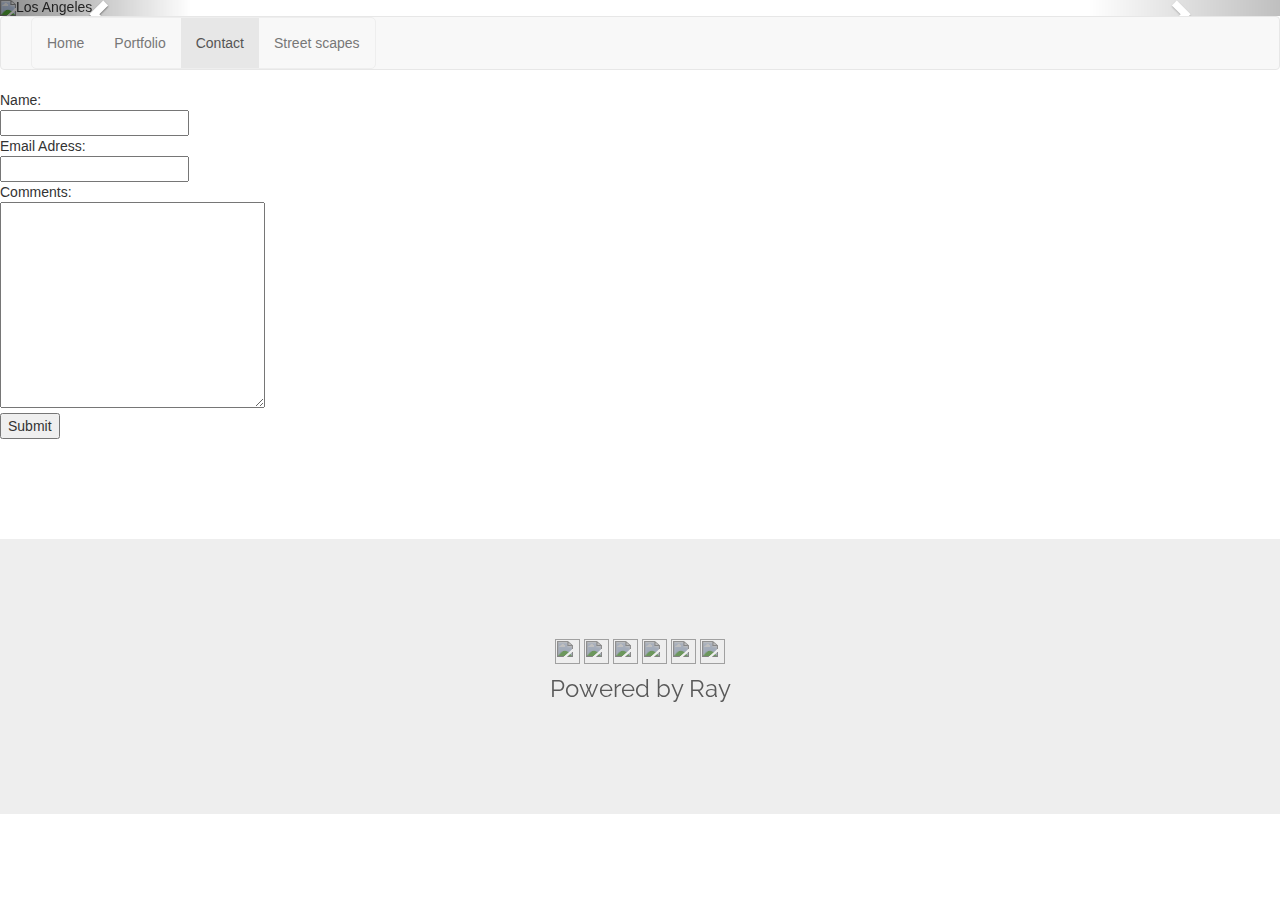
==== Contact.html @ d6a772c5 "Add files via upload" ====
<!DOCTYPE html>
<html>
<head>
	<title>Ray's photolio</title>
	<link rel="stylesheet" href="https://fonts.googleapis.com/css?family=Raleway">
	<link rel="stylesheet" type="text/css" href="style.css">
	<link rel="stylesheet" href="https://maxcdn.bootstrapcdn.com/bootstrap/3.3.7/css/bootstrap.min.css">

	<!-- jQuery library -->
	<script src="https://ajax.googleapis.com/ajax/libs/jquery/3.3.1/jquery.min.js"></script>

	<!-- Latest compiled JavaScript -->
	<script src="https://maxcdn.bootstrapcdn.com/bootstrap/3.3.7/js/bootstrap.min.js"></script>
</head>
<body>
	<div id="myCarousel" class="carousel slide" data-ride="carousel">
  <!-- Indicators -->
  <ol class="carousel-indicators">
    <li data-target="#myCarousel" data-slide-to="0" class="active"></li>
    <li data-target="#myCarousel" data-slide-to="1"></li>
  </ol>

  <!-- Wrapper for slides -->
  <div class="carousel-inner">
    <div class="item active">
      <img src="https://mail.google.com/mail/u/0?ui=2&ik=ae03f096ce&attid=0.1&permmsgid=msg-f:1609960480906163295&th=1657ba8706d4345f&view=fimg&realattid=55481beffe3da759_0.1&disp=thd&attbid=ANGjdJ831Cmg1Go2UCEj7Z8rA0E8vo6ImmAGJnyx-d8PIxtZHsO65WJ_OS1jx3f_BRvA-xv8Opp0gQwXB7xwchlaaomWTh9vox-XEiySn-guFcR0kNtDAQlDYgy9DEM&ats=2524608000000&sz=w1899-h883" alt="Los Angeles">
    </div>

    <div class="item">
      <img src="https://mail.google.com/mail/u/0?ui=2&ik=ae03f096ce&attid=0.2&permmsgid=msg-f:1609960480906163295&th=1657ba8706d4345f&view=fimg&realattid=55481beffe3da759_0.2&disp=thd&attbid=ANGjdJ_IZiI7sLQu7jXch-PRZSRCKedlBGin2kDEpkZO5_UW0_d6RcvW1TS-Q1UX-BdPjolhdqsktX1-iRTdV-DR8c02sErLEFPyhXi_b5-ToyIaBrj2_9srNLoTsBQ&ats=2524608000000&sz=w1899-h883" alt="Chicago">
    </div>

  </div>

  <!-- Left and right controls -->
  <a class="left carousel-control" href="#myCarousel" data-slide="prev">
    <span class="glyphicon glyphicon-chevron-left"></span>
    <span class="sr-only">Previous</span>
  </a>
  <a class="right carousel-control" href="#myCarousel" data-slide="next">
    <span class="glyphicon glyphicon-chevron-right"></span>
    <span class="sr-only">Next</span>
  </a>
</div>

		<nav class="navbar navbar-default ">
		  <div class="container-fluid">
		    <div class="navbar-header">
	      <button type="button" class="navbar-toggle" data-toggle="collapse" data-target="#myNavbar">
	        <span class="icon-bar"></span>
	        <span class="icon-bar"></span>
	        <span class="icon-bar"></span> 
	      </button>
	    </div>
		  <div class="collapse navbar-collapse" id="myNavbar">
		    <ul class="nav navbar-nav">
		      <li ><a href="Home.html">Home</a></li>
		      <li ><a href="index.html">Portfolio</a></li>
		      <li class="active"><a href="Contact.html">Contact</a></li>
		      <li><a href="Street_scapes.html">Street scapes</a></li>
		    </ul>
		    </div>
		  </div>
		</nav>
	<form action="mailto:a.human.being.ray4ever@gmail.com" method="post" enctype="text/plain">
		 Name:<br>
		<input type="text" name="firstname"><br>
		Email Adress:<br>
		<input type="text" name="Email adress"><br>
		Comments:<br>
		<textarea name="message" rows="10" cols="30">
			
		</textarea><br>
		<input type="submit" name="Submit"><br>

	</form>
 	<div class="grey-part">
		<div class="logo">
			<img src="https://png.icons8.com/metro/1600/facebook.png">
			<a href="https://www.instagram.com/the._.taco/"><img src="http://www.transparentpng.com/download/logo-instagram/zI6ZGS-black-logo-instagram-png-transparent.png"></a>
			<img src="https://cdn3.iconfinder.com/data/icons/transparent-on-dark-grey/500/icon-01-512.png">
			<img src="https://www.freeiconspng.com/uploads/white-pinterest-logo-on-black-16.png">
			<img src="https://image.flaticon.com/icons/png/512/60/60580.png">
			<img src="https://upload.wikimedia.org/wikipedia/commons/thumb/b/be/LinkedIn_logo_In-Black.svg/2000px-LinkedIn_logo_In-Black.svg.png">
		</div>
		<span id="Ray">Powered by <a href="https://www.instagram.com/the._.taco/">Ray</a></span>
	</div>


</body>
</html>
---- style.css ----
body {
				margin: 0;
			}
			h1{
				font-family: "Raleway",sans-serif ;
				font-weight: lighter;
				letter-spacing: 6px;
			}
			h2{
				font-family: "Raleway",sans-serif ;
				font-weight: lighter;
				letter-spacing: 6px;
			}
			h4{
				color: rgb(250,250,250);
			}
			.header{
				text-align: center;
    			background: url("/images/IMG-6624.jpg");
    			height: 300px;
    			background-repeat: no-repeat;
    			background-size: 100% 500px;
    			margin-bottom: 10px;
    			padding-top: 200px;

			}
			.header:hover{
				background: url("/images/IMG-6626.jpg");
				height: 300px;
    			background-repeat: no-repeat;
    			background-size: 100% 500px;
    			margin-bottom: 10px;
    			color: #ffffff;
    			padding-top: 200px;

			}

			.header:hover .nav li.active {
				background: #949699;
			}

			.header h2{
				text-align: center;
			}
			.header h1{
				text-align: center;
			}
			.header h2:hover{
				color: #ffffff;
			}
			.header h1:hover{
				color: #ffffff;
			}
			.nav {

    			border: 1px solid #eee;
    			border-radius: 5px;
    			margin:auto;
			}
		
			.nav li.active {
				background: rgb(250,250,250);
			}
			.nav li:hover {
				background: #949699;
			}
			
		
			.photos {
				text-align: center;
			}
			
			.photo-column img:hover{
				border: dashed;
				border-radius: 5px;

			}
			.logo img {
				height: 25px;
				width: 25px;
				filter: contrast(50%);
			}
			.logo img:hover {
				filter: contrast(200%);
			}
			.grey-part {
				margin-top: 100px;
				background-color: #eee;
				padding: 100px 0;
				text-align: center;

			}
			#Ray {
				line-height: 50px;
				font-size: 24px;
				font-family: "Raleway",sans-serif ;
				filter: contrast(50%);
			}
			#Ray a:hover{
				color: #fb1
			}
			#Ray a{
				color: unset;
			}
			.all-about-me-container  {
				border: dashed;
				border-radius: 5px;
				text-align: center;
				font-family: "Raleway", sans-serif;
				letter-spacing: 2px;

				margin: auto;


			}
			
			#blue {
				color: blue;
				-border:none;
			}

			/*This is just to put text on images lol*/
			.hovereffect {
			width:100%;
			height:100%;
			float:left;
			overflow:hidden;
			position:relative;
			text-align:center;
			cursor:default;
			}

			.hovereffect .overlay {
			width:100%;
			height:100%;
			position:absolute;
			overflow:hidden;
			top:0;
			left:0;
			opacity:0;
			background-color:rgba(0,0,0,0.5);
			-webkit-transition:all .4s ease-in-out;
			transition:all .4s ease-in-out
			}

			.hovereffect img {
			display:block;
			position:relative;
			-webkit-transition:all .4s linear;
			transition:all .4s linear;
			}

			.hovereffect h2 {
			text-transform:uppercase;
			color:#fff;
			text-align:center;
			position:relative;
			font-size:14px;
			background:rgba(0,0,0,0.6);
			-webkit-transform:translatey(-100px);
			-ms-transform:translatey(-100px);
			transform:translatey(-100px);
			-webkit-transition:all .2s ease-in-out;
			transition:all .2s ease-in-out;
			padding:10px;
			}

			.hovereffect a.info {
			text-decoration:none;
			display:inline-block;
			text-transform:uppercase;
			color:#fff;
			border:1px solid #fff;
			background-color:transparent;
			opacity:0;
			filter:alpha(opacity=0);
			-webkit-transition:all .2s ease-in-out;
			transition:all .2s ease-in-out;
			margin:50px 0 0;
			padding:7px 14px;
			}

			.hovereffect a.info:hover {
			box-shadow:0 0 5px #fff;
			}

			.hovereffect:hover img {
			-ms-transform:scale(1.2);
			-webkit-transform:scale(1.2);
			transform:scale(1.2);
			}

			.hovereffect:hover .overlay {
			opacity:1;
			filter:alpha(opacity=100);
			}

			.hovereffect:hover h2,.hovereffect:hover a.info {
			opacity:1;
			filter:alpha(opacity=100);
			-ms-transform:translatey(0);
			-webkit-transform:translatey(0);
			transform:translatey(0);
			}

			.hovereffect:hover a.info {
			-webkit-transition-delay:.2s;
			transition-delay:.2s;
			}
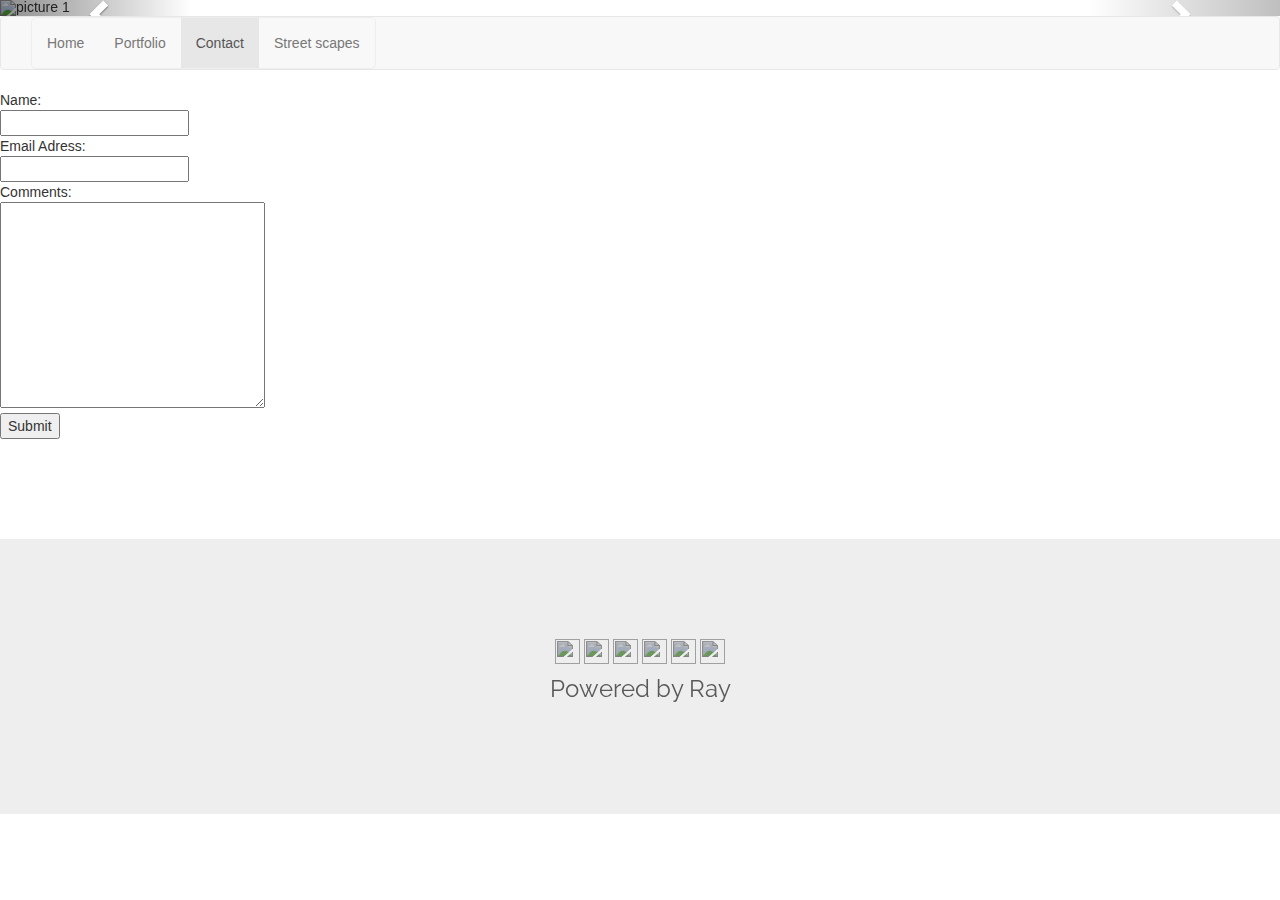
==== commit 3a723a1f: "Update Contact.html" ====
--- a/Contact.html
+++ b/Contact.html
@@ -23,11 +23,11 @@
   <!-- Wrapper for slides -->
   <div class="carousel-inner">
     <div class="item active">
-      <img src="https://mail.google.com/mail/u/0?ui=2&ik=ae03f096ce&attid=0.1&permmsgid=msg-f:1609960480906163295&th=1657ba8706d4345f&view=fimg&realattid=55481beffe3da759_0.1&disp=thd&attbid=ANGjdJ831Cmg1Go2UCEj7Z8rA0E8vo6ImmAGJnyx-d8PIxtZHsO65WJ_OS1jx3f_BRvA-xv8Opp0gQwXB7xwchlaaomWTh9vox-XEiySn-guFcR0kNtDAQlDYgy9DEM&ats=2524608000000&sz=w1899-h883" alt="Los Angeles">
+      <img src="      <img src="/images/IMG-6624.JPG" alt="picture 1">
     </div>
 
     <div class="item">
-      <img src="https://mail.google.com/mail/u/0?ui=2&ik=ae03f096ce&attid=0.2&permmsgid=msg-f:1609960480906163295&th=1657ba8706d4345f&view=fimg&realattid=55481beffe3da759_0.2&disp=thd&attbid=ANGjdJ_IZiI7sLQu7jXch-PRZSRCKedlBGin2kDEpkZO5_UW0_d6RcvW1TS-Q1UX-BdPjolhdqsktX1-iRTdV-DR8c02sErLEFPyhXi_b5-ToyIaBrj2_9srNLoTsBQ&ats=2524608000000&sz=w1899-h883" alt="Chicago">
+      <img src="/images/IMG-6626.JPG" alt="picture 2">
     </div>
 
   </div>
@@ -88,4 +88,4 @@
 
 
 </body>
-</html>+</html>
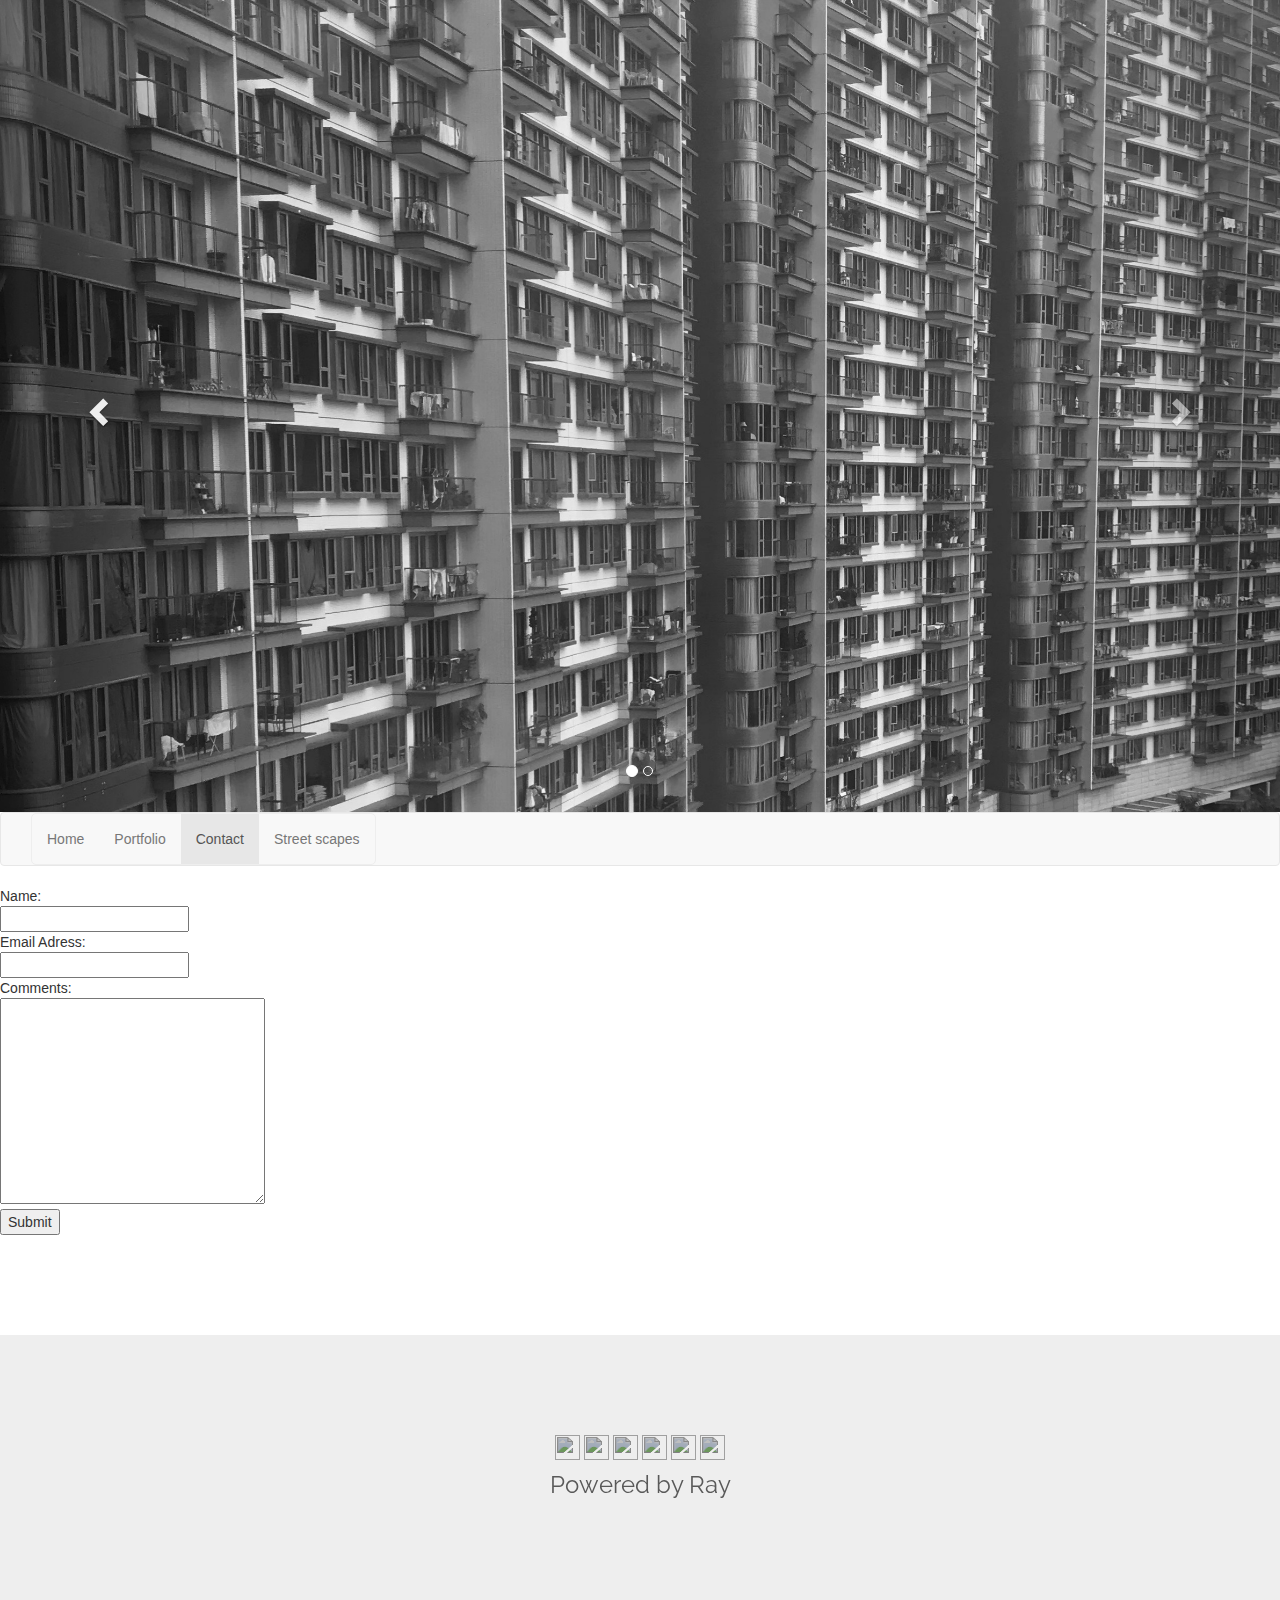
==== commit 1011f6be: "Update Contact.html" ====
--- a/Contact.html
+++ b/Contact.html
@@ -2,6 +2,7 @@
 <html>
 <head>
 	<title>Ray's photolio</title>
+	<link rel="shortcut icon" href="/images/favicon.ico" />
 	<link rel="stylesheet" href="https://fonts.googleapis.com/css?family=Raleway">
 	<link rel="stylesheet" type="text/css" href="style.css">
 	<link rel="stylesheet" href="https://maxcdn.bootstrapcdn.com/bootstrap/3.3.7/css/bootstrap.min.css">
@@ -23,7 +24,7 @@
   <!-- Wrapper for slides -->
   <div class="carousel-inner">
     <div class="item active">
-      <img src="      <img src="/images/IMG-6624.JPG" alt="picture 1">
+      <img src="/images/IMG-6624.JPG" alt="picture 1">
     </div>
 
     <div class="item">
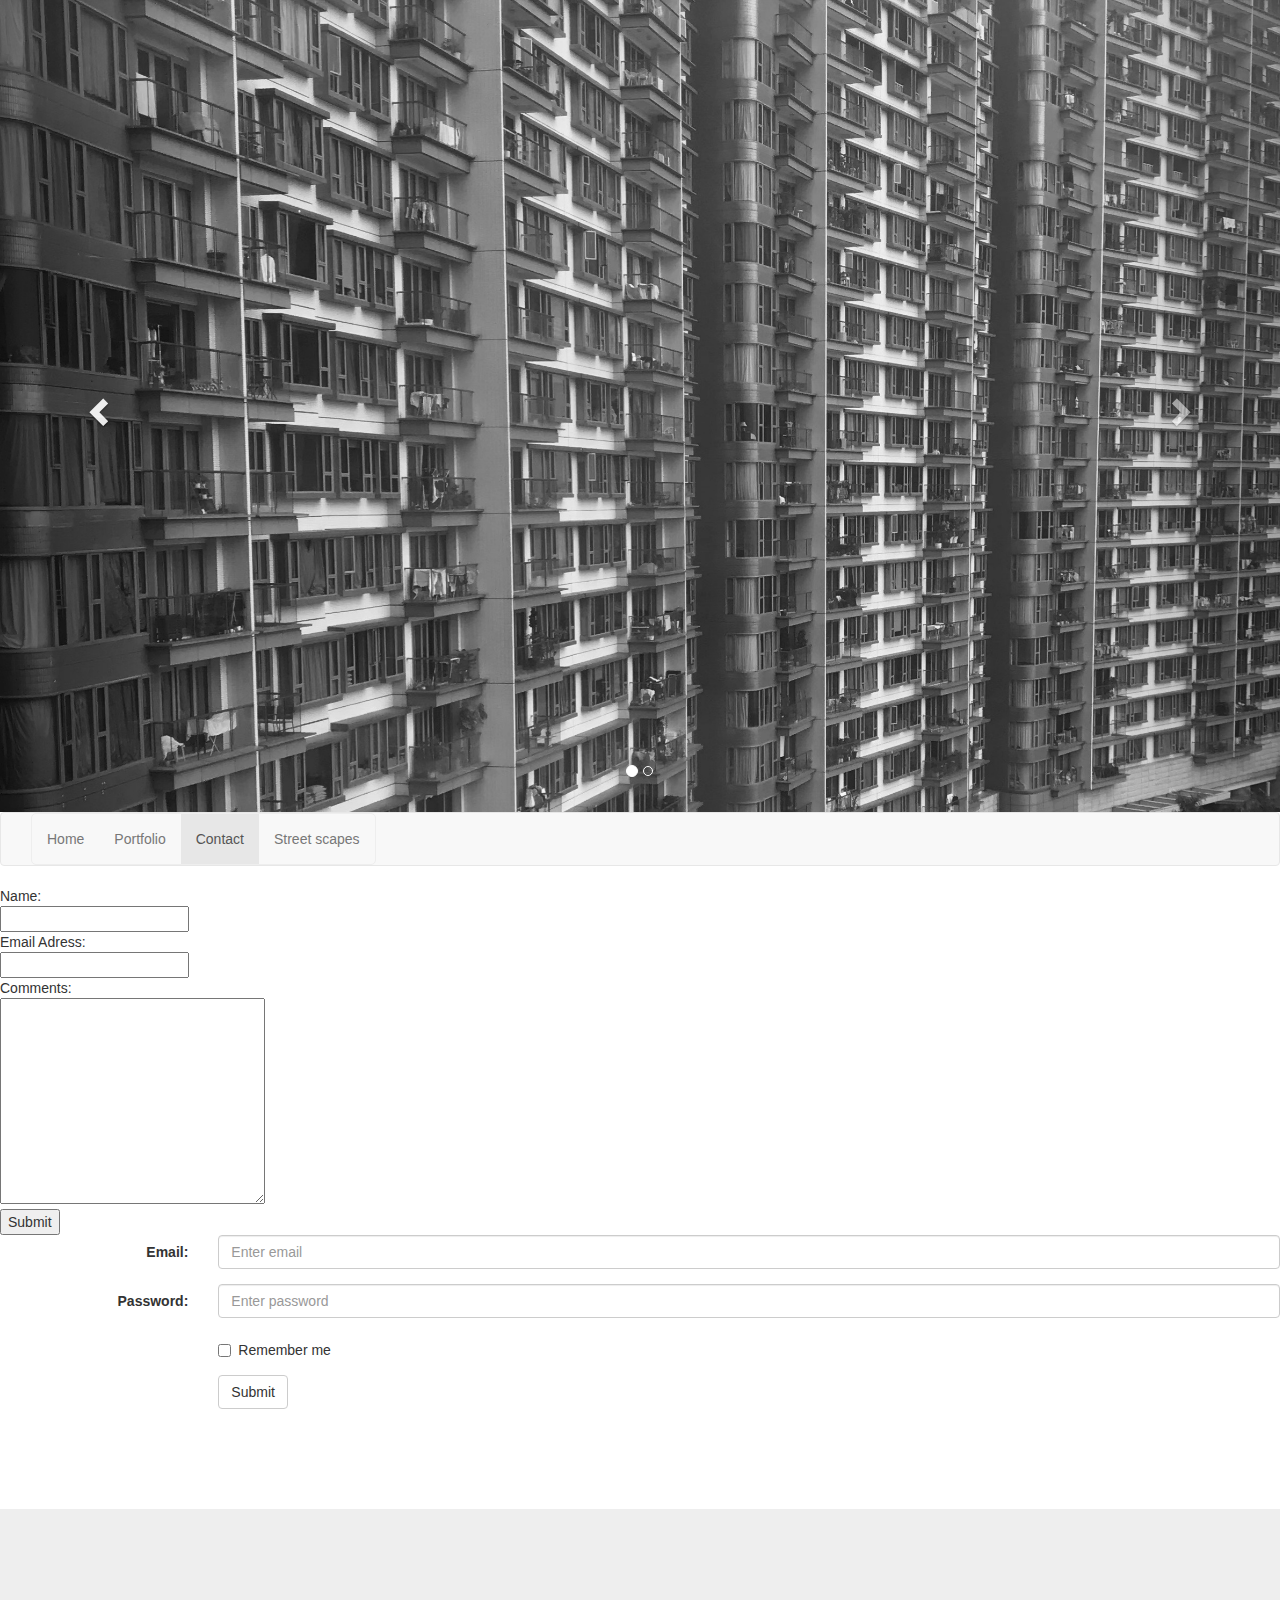
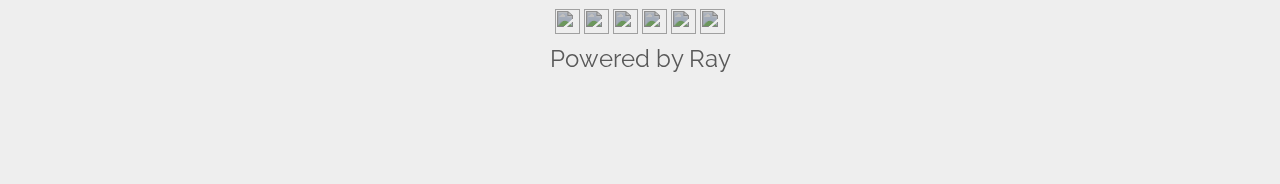
==== commit c33512d6: "Update Contact.html" ====
--- a/Contact.html
+++ b/Contact.html
@@ -75,6 +75,32 @@
 		<input type="submit" name="Submit"><br>
 
 	</form>
+	<form class="form-horizontal" action="mailto:a.human.being.ray4ever@gmail.com" method="post" enctype="text/plain">
+  <div class="form-group">
+    <label class="control-label col-sm-2" for="email">Email:</label>
+    <div class="col-sm-10">
+      <input type="email" class="form-control" id="email" placeholder="Enter email">
+    </div>
+  </div>
+  <div class="form-group">
+    <label class="control-label col-sm-2" for="pwd">Password:</label>
+    <div class="col-sm-10"> 
+      <input type="password" class="form-control" id="pwd" placeholder="Enter password">
+    </div>
+  </div>
+  <div class="form-group"> 
+    <div class="col-sm-offset-2 col-sm-10">
+      <div class="checkbox">
+        <label><input type="checkbox"> Remember me</label>
+      </div>
+    </div>
+  </div>
+  <div class="form-group"> 
+    <div class="col-sm-offset-2 col-sm-10">
+      <button type="submit" class="btn btn-default">Submit</button>
+    </div>
+  </div>
+</form>
  	<div class="grey-part">
 		<div class="logo">
 			<img src="https://png.icons8.com/metro/1600/facebook.png">
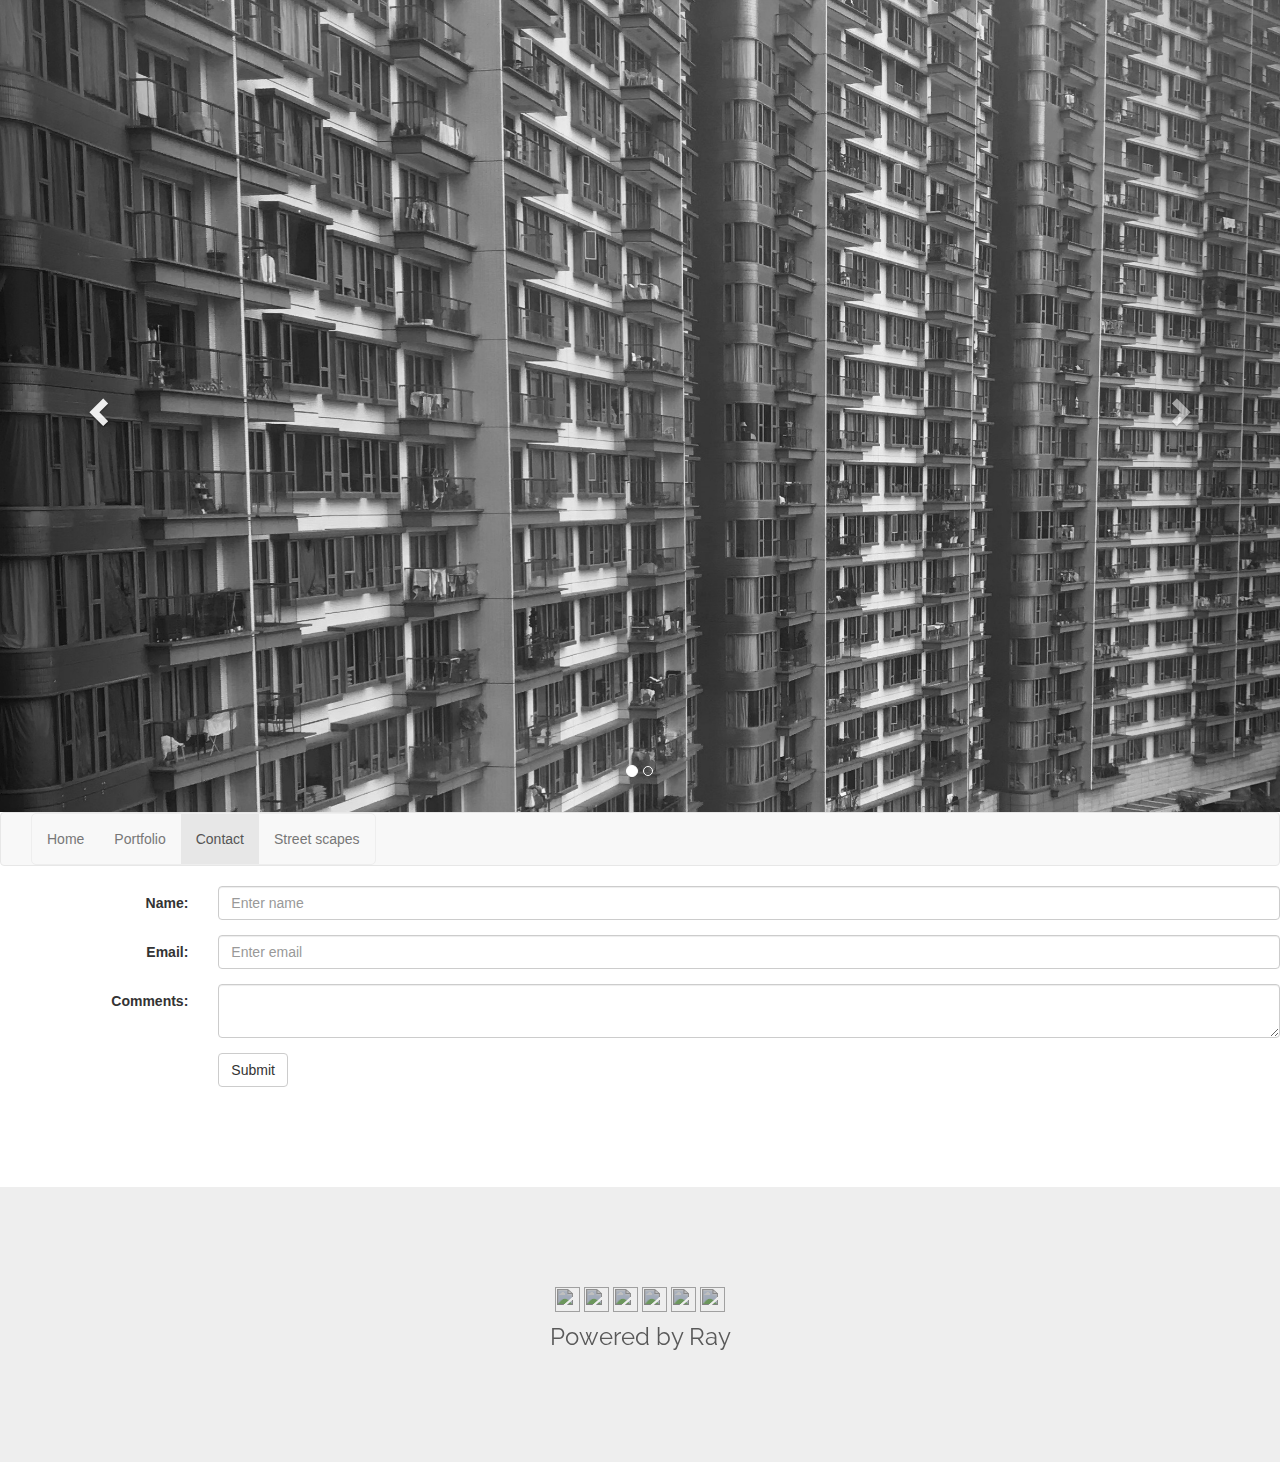
==== commit 0c2401f2: "Update Contact.html" ====
--- a/Contact.html
+++ b/Contact.html
@@ -63,36 +63,24 @@
 		    </div>
 		  </div>
 		</nav>
-	<form action="mailto:a.human.being.ray4ever@gmail.com" method="post" enctype="text/plain">
-		 Name:<br>
-		<input type="text" name="firstname"><br>
-		Email Adress:<br>
-		<input type="text" name="Email adress"><br>
-		Comments:<br>
-		<textarea name="message" rows="10" cols="30">
-			
-		</textarea><br>
-		<input type="submit" name="Submit"><br>
-
-	</form>
+	
 	<form class="form-horizontal" action="mailto:a.human.being.ray4ever@gmail.com" method="post" enctype="text/plain">
   <div class="form-group">
-    <label class="control-label col-sm-2" for="email">Email:</label>
+    <label class="control-label col-sm-2" for="name">Name:</label>
     <div class="col-sm-10">
-      <input type="email" class="form-control" id="email" placeholder="Enter email">
+      <input type="text" class="form-control" id="name" placeholder="Enter name">
     </div>
   </div>
   <div class="form-group">
-    <label class="control-label col-sm-2" for="pwd">Password:</label>
+    <label class="control-label col-sm-2" for="Email">Email:</label>
     <div class="col-sm-10"> 
-      <input type="password" class="form-control" id="pwd" placeholder="Enter password">
+      <input type="text" class="form-control" id="email" placeholder="Enter email">
     </div>
   </div>
-  <div class="form-group"> 
-    <div class="col-sm-offset-2 col-sm-10">
-      <div class="checkbox">
-        <label><input type="checkbox"> Remember me</label>
-      </div>
+   <div class="form-group"> 
+	    <label class="control-label col-sm-2" for="Comments">Comments:</label>
+    <div class="col-sm-10">
+      <textarea class="form-control" rows:"5" id="comment"></textarea>
     </div>
   </div>
   <div class="form-group"> 
